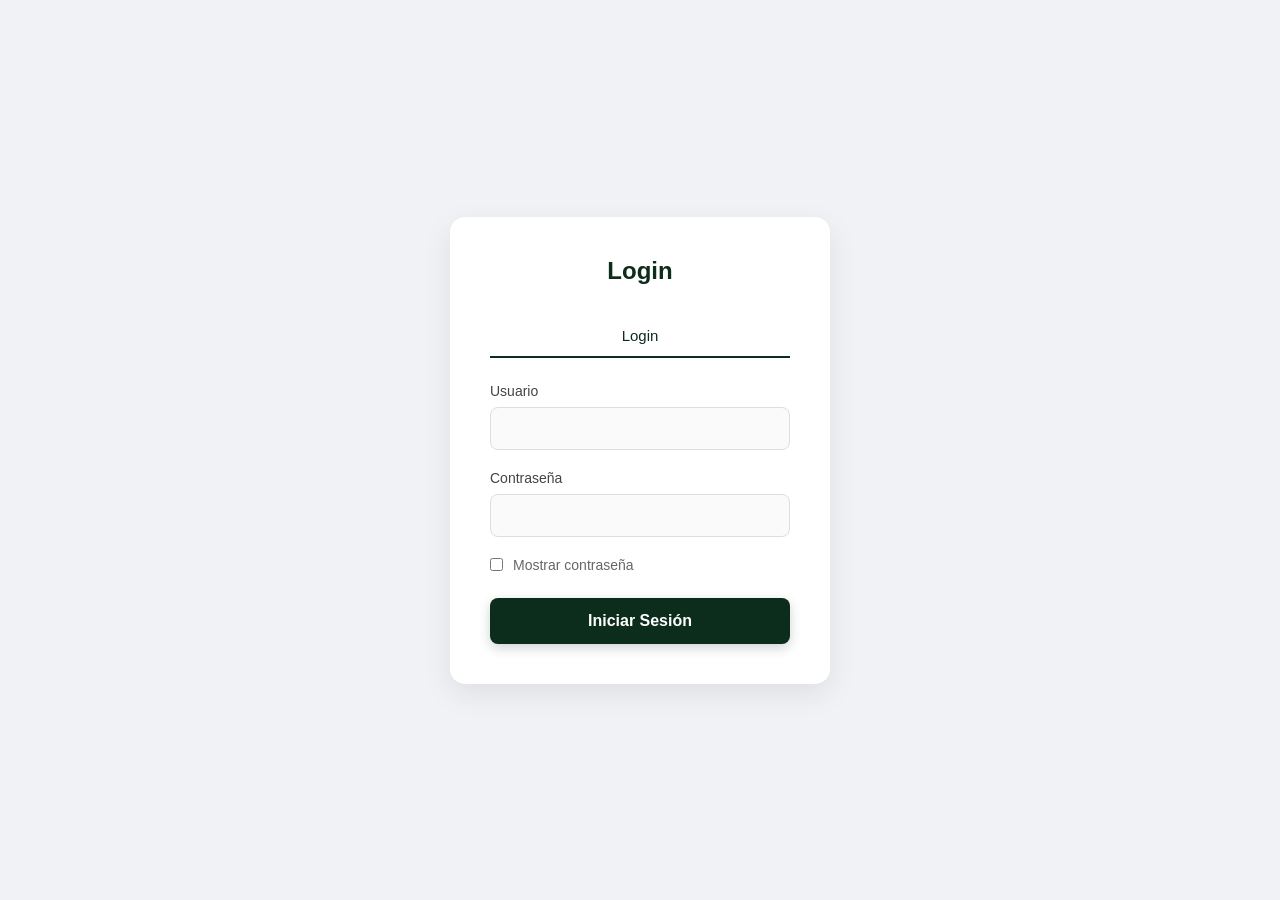
==== index.html @ 8e24cd00 "primer commit limpio" ====
<!DOCTYPE html>
<html lang="es">
<head>
    <meta charset="UTF-8">
    <meta name="viewport" content="width=device-width, initial-scale=1.0">
    <title>Login</title>
    <link rel="icon" type="image/x-icon" href="/assets/logo_academia.ico">
    <link rel="apple-touch-icon" href="/assets/logo_academia.ico">
    <link rel="stylesheet" href="css/stylelogin.css?v=2">
</head>
<body>
    <div class="container">
        <h2>Login</h2>
        
        <div class="tabs">
            <button class="tab active" onclick="switchTab('login')">Login</button>
        </div>
        
        <!-- Login -->
        <div id="login-form" class="form-content active">
            <form id="formLogin" autocomplete="on">
                <div class="form-group">
                    <label>Usuario</label>
                    <input type="text" id="login-username" required autocomplete="username">
                </div>
                
                <div class="form-group">
                    <label>Contraseña</label>
                    <input type="password" id="login-password" required autocomplete="current-password">
                </div>

                <div class="form-group show-password-group">
                    <input type="checkbox" id="show-password">
                    <label for="show-password">Mostrar contraseña</label>
                </div>
                
                <button type="submit">Iniciar Sesión</button>
                
                <div id="login-mensaje" class="mensaje"></div>
                
                <div id="loader-container" class="loader-container">
                    <div class="loader">
                        <div class="loader-inner">
                            <div class="loader-block"></div>
                            <div class="loader-block"></div>
                            <div class="loader-block"></div>
                            <div class="loader-block"></div>
                            <div class="loader-block"></div>
                            <div class="loader-block"></div>
                            <div class="loader-block"></div>
                            <div class="loader-block"></div>
                        </div>
                    </div>
                    <span class="verificando-text">Verificando usuario <br> 
                        (Esto podria demorar si tu internet es lento)</span>
                </div>
            </form>
        </div>

    </div>

    <div id="loading-overlay" class="loading-overlay">
        <div class="water-logo-container">
            <div class="logo-wrapper">
                <!-- SVG de fondo (gris claro) -->
                <img src="/assets/file.svg" class="logo-bg" alt="Logo Background">
                <!-- SVG que se llena (color esmeralda) -->
                <div class="water-fill" id="water-fill">
                    <img src="/assets/file.svg" class="logo-front" alt="Logo Front">
                </div>
            </div>
            <h1 id="welcome-text">Bienvenida</h1>
        </div>
    </div>

    <script src="/js/applogin.js"></script>
</body>

</html>
---- css/stylelogin.css ----
/* --- RESET & BASIC --- */
* {
    margin: 0;
    padding: 0;
    box-sizing: border-box;
}

html, body {
    height: 100% !important;
    width: 100% !important;
    margin: 0 !important;
    padding: 0 !important;
    overflow: hidden;
}

body {
    font-family: 'Segoe UI', Roboto, Helvetica, Arial, sans-serif;
    background: #f0f2f5;
    display: flex !important;
    justify-content: center !important;
    align-items: center !important;
    min-height: 100% !important;
}

/* --- CONTAINER --- */
.container {
    background: white;
    padding: 40px;
    border-radius: 15px;
    box-shadow: 0 10px 30px rgba(0,0,0,0.08);
    width: 90% !important;
    max-width: 380px !important;
    margin: auto !important;
    transition: all 0.5s ease;
    z-index: 10;
}

h2 {
    text-align: center;
    margin-bottom: 30px;
    color: #0c2c1c;
    font-weight: 700;
}

/* --- TABS --- */
.tabs {
    display: flex;
    margin-bottom: 25px;
    border-bottom: 2px solid #eee;
}

.tab {
    flex: 1;
    padding: 12px;
    text-align: center;
    cursor: pointer;
    background: none;
    border: none;
    color: #666;
    font-size: 15px;
    font-weight: 500;
    transition: all 0.3s;
}

.tab.active {
    color: #0c2c1c;
    border-bottom: 2px solid #0c2c1c;
    margin-bottom: -2px;
}

/* --- FORM ELEMENTS --- */
.form-content {
    display: none;
}

.form-content.active {
    display: block;
}

.form-group {
    margin-bottom: 20px;
}

label {
    display: block;
    margin-bottom: 8px;
    color: #444;
    font-weight: 500;
    font-size: 14px;
}

input {
    width: 100%;
    padding: 12px 15px;
    border: 1px solid #ddd;
    border-radius: 8px;
    font-size: 15px;
    transition: all 0.3s;
    background: #fafafa;
}

input:focus {
    outline: none;
    border-color: #0c2c1c;
    background: white;
    box-shadow: 0 0 0 3px rgba(12, 44, 28, 0.1);
}

.show-password-group {
    display: flex;
    align-items: center;
    gap: 10px;
    margin-bottom: 25px;
}

.show-password-group input[type="checkbox"] {
    width: auto;
    cursor: pointer;
}

.show-password-group label {
    margin-bottom: 0;
    cursor: pointer;
    font-size: 14px;
    color: #666;
}

button[type="submit"] {
    width: 100%;
    padding: 14px;
    background: #0c2c1c;
    color: white;
    border: none;
    border-radius: 8px;
    font-size: 16px;
    font-weight: 600;
    cursor: pointer;
    transition: all 0.3s;
    box-shadow: 0 4px 12px rgba(12, 44, 28, 0.2);
}

button[type="submit"]:hover {
    background: #14462c;
    transform: translateY(-1px);
    box-shadow: 0 6px 15px rgba(12, 44, 28, 0.3);
}

button[type="submit"]:active {
    transform: translateY(0);
}

button[type="submit"]:disabled {
    background: #4a5568;
    cursor: not-allowed;
    opacity: 0.7;
    transform: none;
    box-shadow: none;
    pointer-events: none;
}

/* --- MESSAGES --- */
.mensaje {
    margin-top: 20px;
    padding: 12px;
    border-radius: 8px;
    text-align: center;
    display: none;
    font-size: 14px;
    font-weight: 500;
}

.mensaje.error {
    background: #fff5f5;
    color: #c53030;
    border: 1px solid #feb2b2;
    display: block;
}

.mensaje.success {
    background: #f0fff4;
    color: #2f855a;
    border: 1px solid #9ae6b4;
    display: block;
}

/* --- SUCCESS ANIMATION --- */
.loading-overlay {
    position: fixed;
    top: 0;
    left: 0;
    width: 100%;
    height: 100%;
    background: #f0f2f5;
    display: none;
    flex-direction: column;
    justify-content: center;
    align-items: center;
    z-index: 100;
    opacity: 0;
    transition: opacity 0.5s ease;
}

.loading-overlay.active {
    display: flex;
    opacity: 1;
}

.water-logo-container {
    text-align: center;
}

.logo-wrapper {
    position: relative;
    width: 220px; /* Más grande */
    height: 220px; /* Más grande */
    margin: 0 auto 40px auto; /* Centrado forzado y más espacio abajo */
    display: flex;
    justify-content: center;
    align-items: center;
}

.logo-bg {
    width: 100%;
    height: 100%;
    opacity: 0.1;
    filter: grayscale(1);
    position: absolute; /* Asegura superposición perfecta */
    top: 0;
    left: 0;
}

.water-fill {
    position: absolute;
    bottom: 0;
    left: 0;
    width: 100%;
    height: 0%;
    overflow: hidden;
    transition: height 2.5s cubic-bezier(0.4, 0, 0.2, 1);
    z-index: 2;
}

.logo-front {
    position: absolute;
    bottom: 0;
    left: 0;
    width: 220px; /* Mismo tamaño que el contenedor */
    height: 220px;
    /* Verde "Fuerteson" (Esmeralda vibrante) */
    filter: invert(34%) sepia(85%) saturate(1450%) hue-rotate(135deg) brightness(95%) contrast(105%);
}

#welcome-text {
    color: #0c2c1c;
    font-size: 2.2rem; /* Un poco más grande */
    font-weight: 800;
    opacity: 0;
    transform: translateY(20px);
    transition: all 0.6s ease 0.6s;
    width: 100%;
}

#welcome-text.show {
    opacity: 1;
    transform: translateY(0);
}

/* --- LOADER ANIMATION --- */
.loader-container {
    display: none;
    flex-direction: column;
    align-items: center;
    gap: 15px;
    margin-top: 15px;
}

.loader {
  display: flex;
  justify-content: center;
  align-items: center;
  width: 60px;
  height: 40px;
  position: relative;
}

.loader-inner {
  display: flex;
  justify-content: center;
  align-items: center;
  position: relative;
}

.loader-block {
  display: inline-block;
  width: 8px;
  height: 8px;
  margin: 2px;
  background-color: #04d473;
  box-shadow: 0 0 10px rgba(4, 212, 115, 0.5);
  animation: loader_562 1.2s cubic-bezier(0.5, 0, 0.5, 1) infinite;
}

.loader-block:nth-child(1) { animation-delay: 0.1s; }
.loader-block:nth-child(2) { animation-delay: 0.2s; }
.loader-block:nth-child(3) { animation-delay: 0.3s; }
.loader-block:nth-child(4) { animation-delay: 0.4s; }
.loader-block:nth-child(5) { animation-delay: 0.5s; }
.loader-block:nth-child(6) { animation-delay: 0.6s; }
.loader-block:nth-child(7) { animation-delay: 0.7s; }
.loader-block:nth-child(8) { animation-delay: 0.8s; }

@keyframes loader_562 {
  0% {
    transform: scale(1);
    box-shadow: 0 0 10px rgba(4, 212, 115, 0.3);
  }
  20% {
    transform: scale(1, 2.5);
    box-shadow: 0 0 20px rgba(4, 212, 115, 0.6);
  }
  40% {
    transform: scale(1);
    box-shadow: 0 0 10px rgba(4, 212, 115, 0.3);
  }
}

.verificando-text {
    color: #0c2c1c;
    font-size: 14px;
    font-weight: 600;
}

/* --- RESPONSIVENESS --- */
@media (max-width: 768px) {
    .container {
        padding: 30px;
    }
}

@media (max-width: 480px) {
    .container {
        padding: 25px;
    }
    
    h2 {
        font-size: 1.5rem;
    }
}
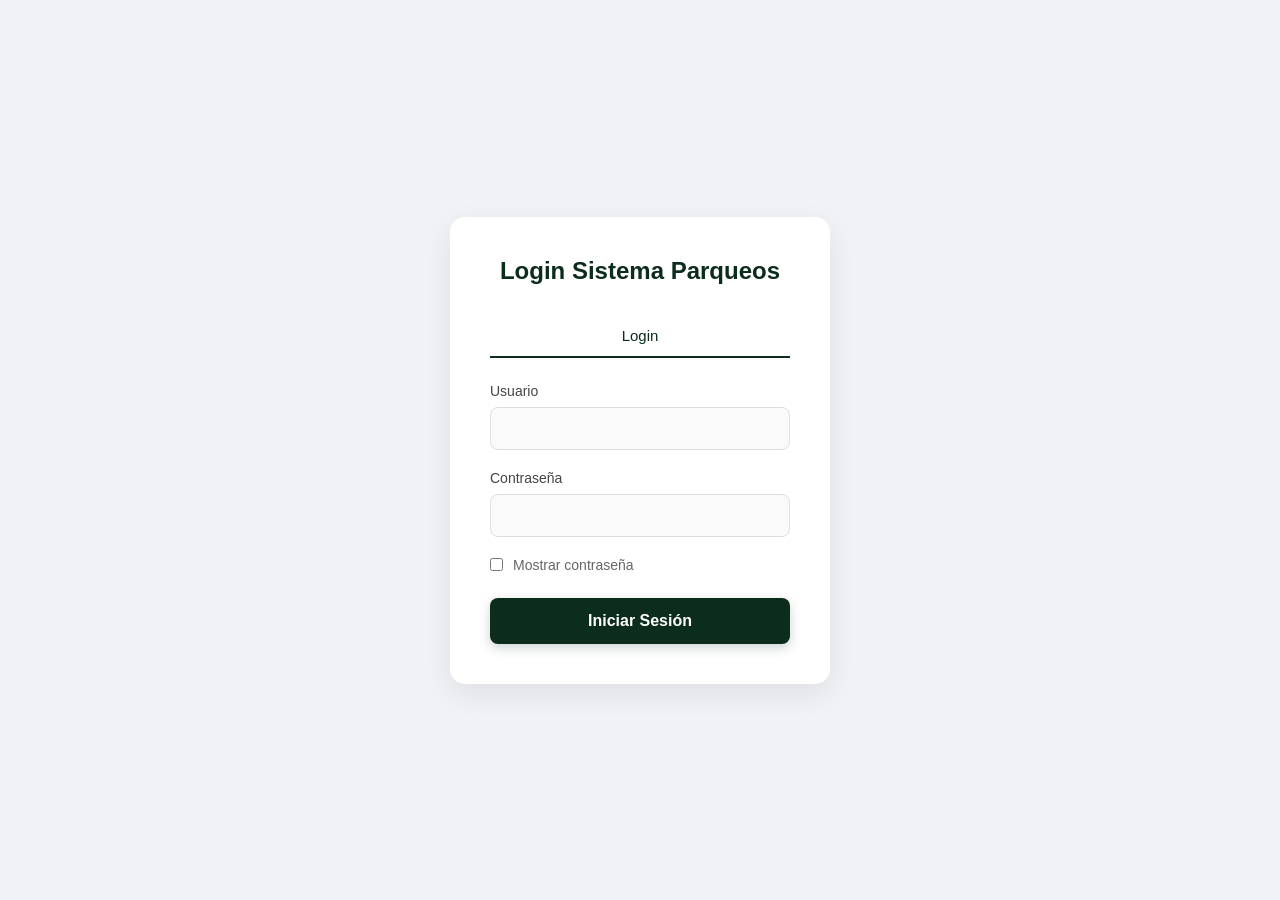
==== commit 116a12b8: "agregando seccion apra add parqueos manual desde sistema y no desde db" ====
--- a/index.html
+++ b/index.html
@@ -10,7 +10,7 @@
 </head>
 <body>
     <div class="container">
-        <h2>Login</h2>
+        <h2>Login Sistema Parqueos</h2>
         
         <div class="tabs">
             <button class="tab active" onclick="switchTab('login')">Login</button>
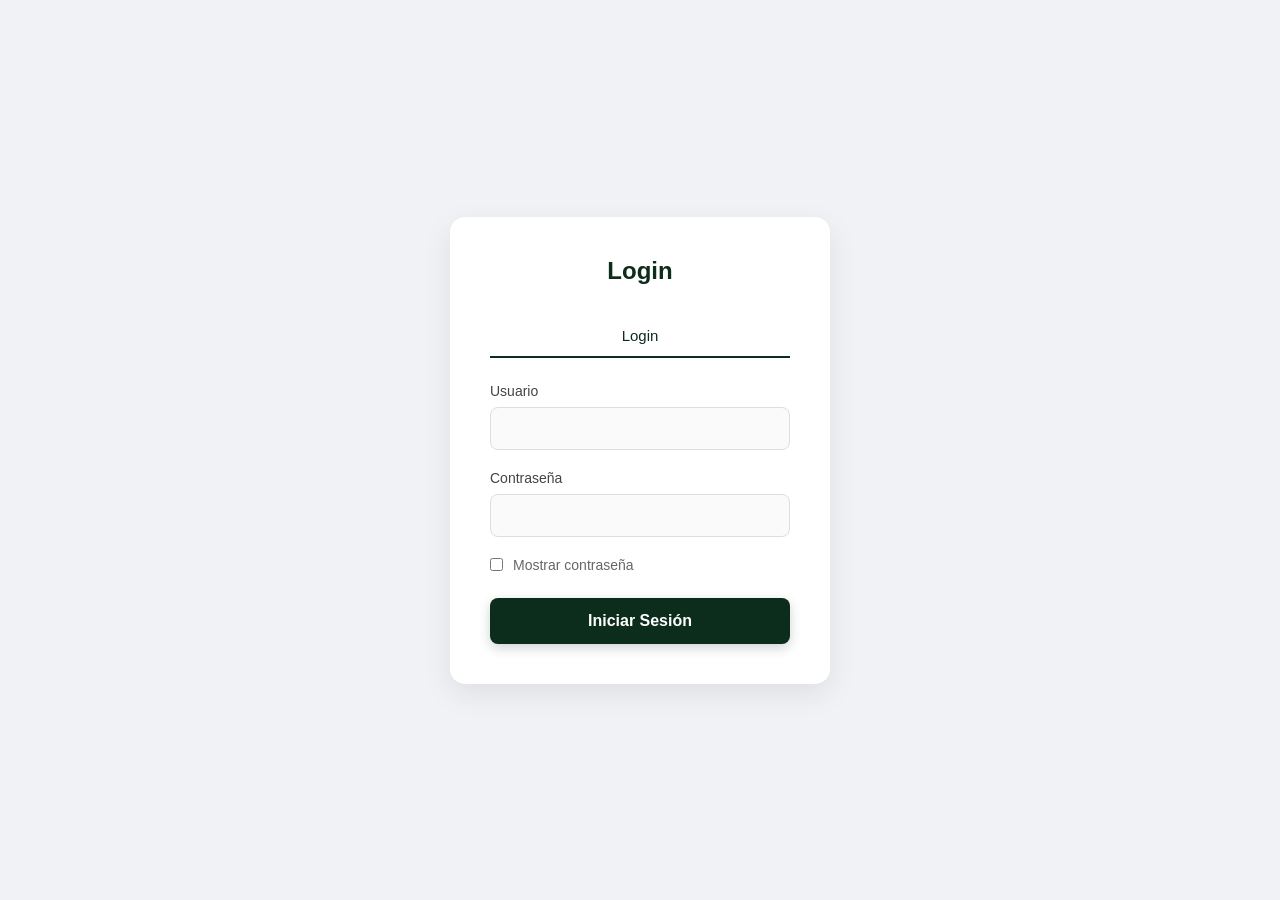
==== commit 36c12a51: "update router parqueo" ====
--- a/index.html
+++ b/index.html
@@ -3,14 +3,14 @@
 <head>
     <meta charset="UTF-8">
     <meta name="viewport" content="width=device-width, initial-scale=1.0">
-    <title>Login</title>
+    <title>Login Sistema Parqueos</title>
     <link rel="icon" type="image/x-icon" href="/assets/logo_academia.ico">
     <link rel="apple-touch-icon" href="/assets/logo_academia.ico">
     <link rel="stylesheet" href="css/stylelogin.css?v=2">
 </head>
 <body>
     <div class="container">
-        <h2>Login Sistema Parqueos</h2>
+        <h2>Login</h2>
         
         <div class="tabs">
             <button class="tab active" onclick="switchTab('login')">Login</button>
